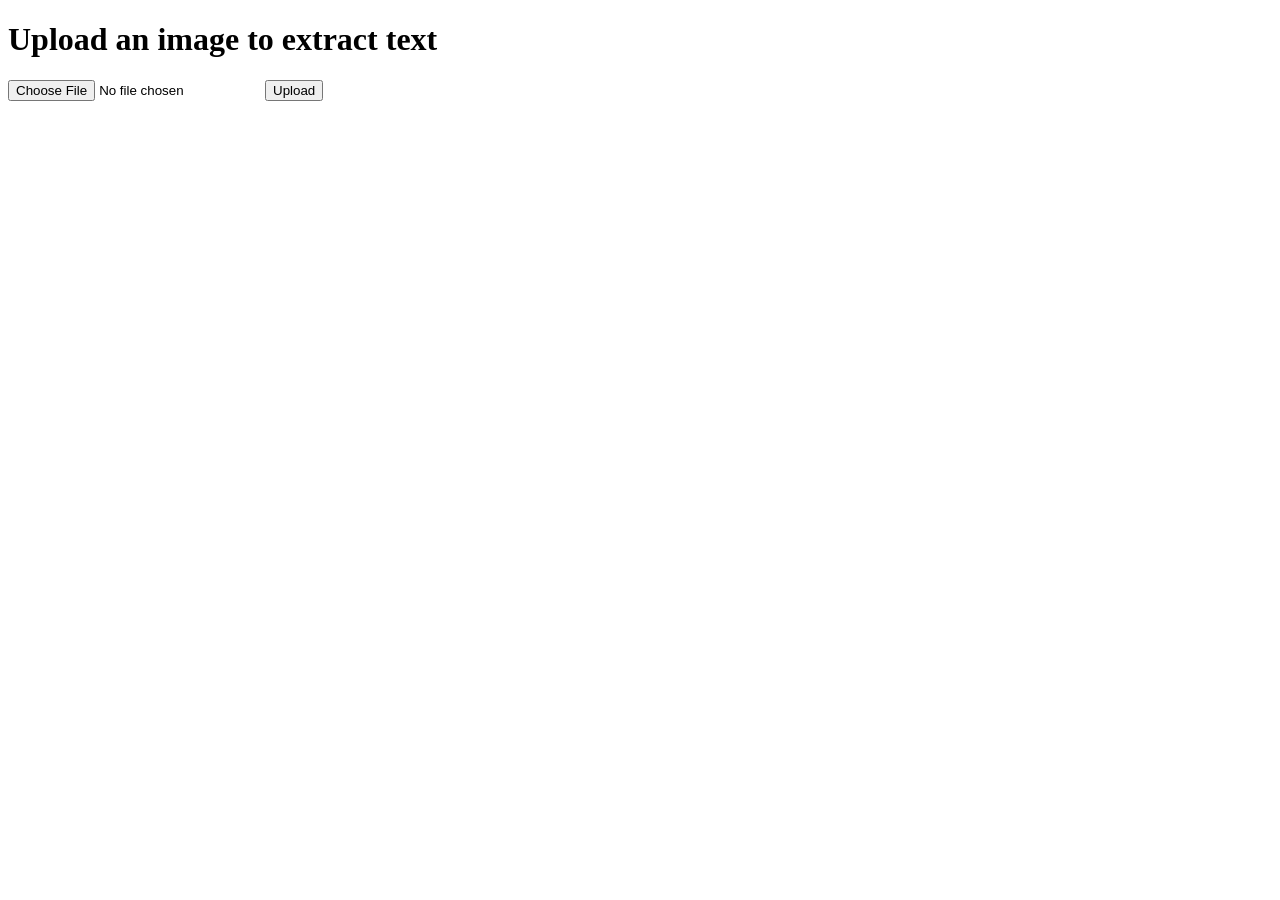
==== index.html @ 26cbd9dd "Add files via upload" ====
<!DOCTYPE html>
<html lang="en">
<head>
    <meta charset="UTF-8">
    <meta name="viewport" content="width=device-width, initial-scale=1.0">
    <title>OCR Upload</title>
</head>
<body>
    <h1>Upload an image to extract text</h1>
    <form id="uploadForm" enctype="multipart/form-data">
        <input type="file" id="fileInput" name="file" accept="image/*" required>
        <button type="submit">Upload</button>
    </form>
    <p id="status"></p>
    <a id="downloadLink" style="display: none;">Download Text</a>

    <script>
        document.getElementById('uploadForm').addEventListener('submit', function(event) {
            event.preventDefault();

            var formData = new FormData();
            var fileInput = document.getElementById('fileInput');
            var file = fileInput.files[0];
            formData.append('file', file);

            var xhr = new XMLHttpRequest();
            xhr.open('POST', '/upload', true);

            xhr.onload = function() {
                if (xhr.status === 200) {
                    var downloadLink = document.getElementById('downloadLink');
                    downloadLink.href = window.URL.createObjectURL(new Blob([xhr.response], {type: 'text/plain'}));
                    downloadLink.download = 'output.txt';
                    downloadLink.style.display = 'block';
                    downloadLink.textContent = 'Download Text';
                } else {
                    document.getElementById('status').textContent = 'Error: ' + xhr.responseText;
                }
            };

            xhr.send(formData);
        });
    </script>
</body>
</html>
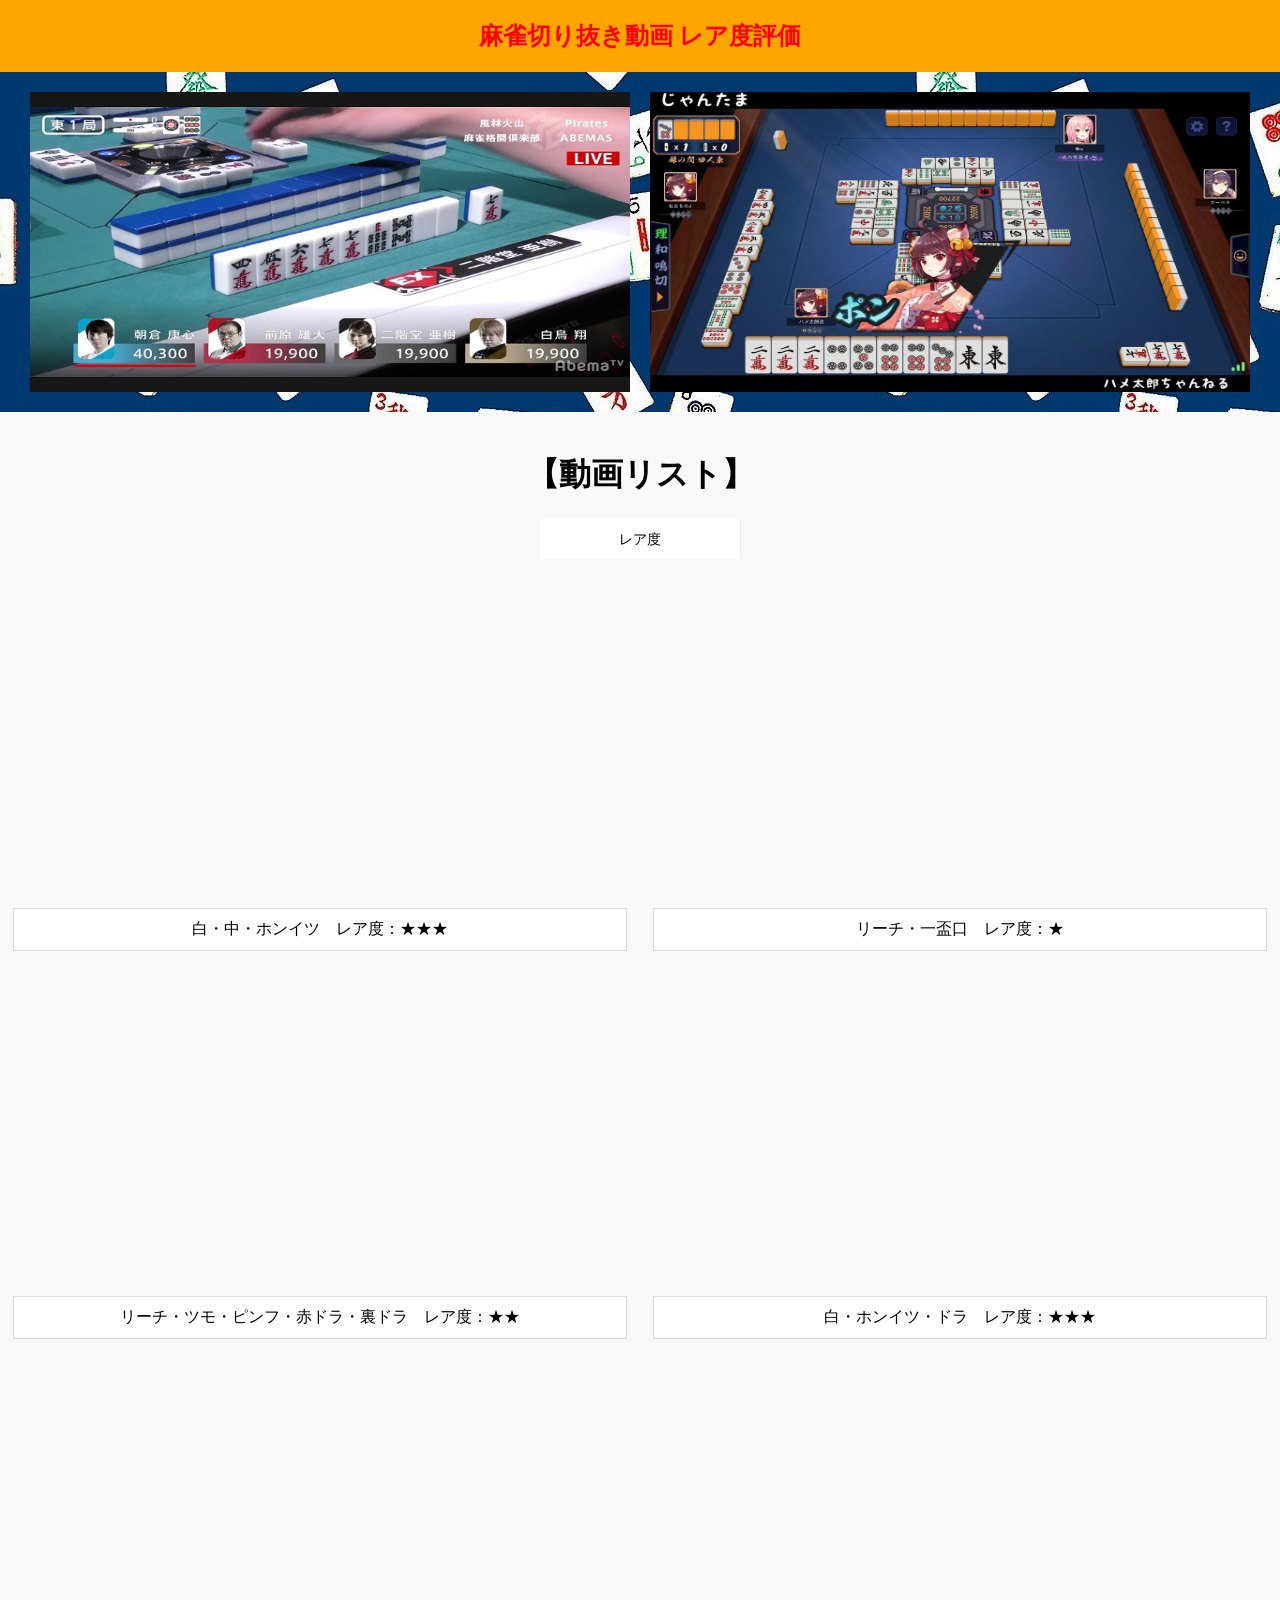
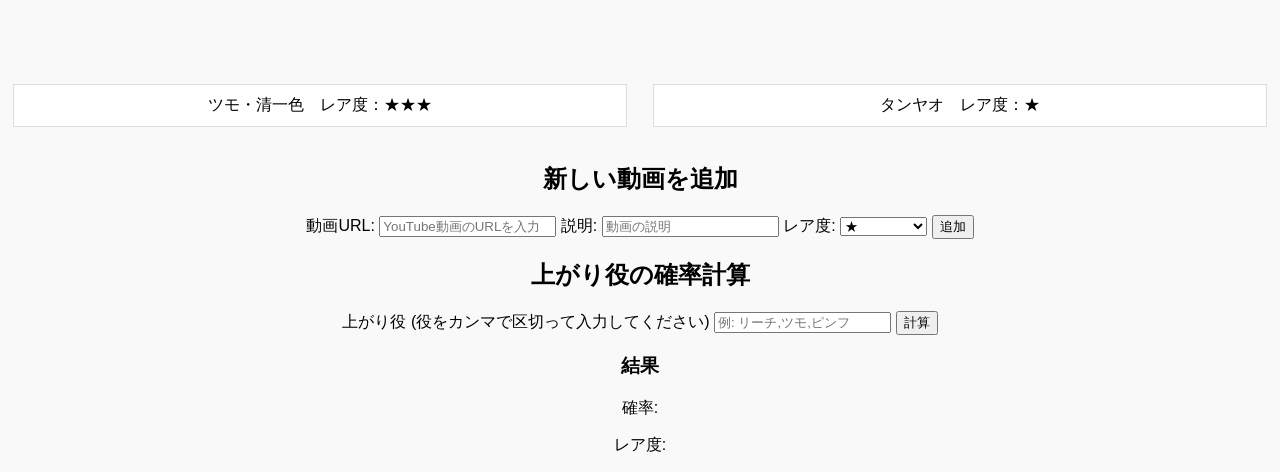
==== commit e9e9736a: "Add files via upload" ====
--- a/index.html
+++ b/index.html
@@ -1,45 +1,102 @@
 <!DOCTYPE html>
-<html lang="en">
+<html lang="ja">
 <head>
     <meta charset="UTF-8">
-    <meta name="viewport" content="width=device-width, initial-scale=1.0">
-    <title>OCR Upload</title>
+    <link rel="stylesheet" href="style.css">
+    <title>麻雀動画切り抜き</title>
 </head>
 <body>
-    <h1>Upload an image to extract text</h1>
-    <form id="uploadForm" enctype="multipart/form-data">
-        <input type="file" id="fileInput" name="file" accept="image/*" required>
-        <button type="submit">Upload</button>
-    </form>
-    <p id="status"></p>
-    <a id="downloadLink" style="display: none;">Download Text</a>
+<header>
+    <div class="title">麻雀切り抜き動画 レア度評価</div>
+    <div class="container1">
+        <img src="pictures/1.jpg" alt="" class="pic">
+        <img src="pictures/2.jpg" alt="" class="pic">
+    </div>
+</header>
 
-    <script>
-        document.getElementById('uploadForm').addEventListener('submit', function(event) {
-            event.preventDefault();
+<div class="menu">
+    <ul id="nav">
+        <h1>【動画リスト】</h1>
+        <li>レア度
+            <ul>
+                <li><a href="#" class="filter" data-rating="1">★</a></li>
+                <li><a href="#" class="filter" data-rating="2">★★</a></li>
+                <li><a href="#" class="filter" data-rating="3">★★★</a></li>
+                <li><a href="#" class="filter" data-rating="4">★★★★</a></li>
+                <li><a href="#" class="filter" data-rating="5">★★★★★</a></li>
+            </ul>
+        </li>
+    </ul>
+</div>
 
-            var formData = new FormData();
-            var fileInput = document.getElementById('fileInput');
-            var file = fileInput.files[0];
-            formData.append('file', file);
+<main>
+    <div class="videos" id="video-list">
 
-            var xhr = new XMLHttpRequest();
-            xhr.open('POST', '/upload', true);
+            <div class="video-item" data-rating="3">
+                <iframe src="https://www.youtube.com/embed/UqtCW3wxFeo?si=Hl3KNOtD_KadE1S4&amp;start=1372" title="YouTube video player" frameborder="0" allow="accelerometer; autoplay; clipboard-write; encrypted-media; gyroscope; picture-in-picture; web-share" referrerpolicy="strict-origin-when-cross-origin" allowfullscreen></iframe>
+                <p class="description">白・中・ホンイツ　レア度：★★★</p>
+                </div>
+             <div class="video-item" data-rating="1">
+                    <iframe width="560" height="315" src="https://www.youtube.com/embed/3ZbYOCLOE0o?si=r8RZxMwebtbaU_HY&amp;start=381" title="YouTube video player" frameborder="0" allow="accelerometer; autoplay; clipboard-write; encrypted-media; gyroscope; picture-in-picture; web-share" referrerpolicy="strict-origin-when-cross-origin" allowfullscreen></iframe>
+                    <p class="description">リーチ・一盃口　レア度：★</p>
+                </div>
 
-            xhr.onload = function() {
-                if (xhr.status === 200) {
-                    var downloadLink = document.getElementById('downloadLink');
-                    downloadLink.href = window.URL.createObjectURL(new Blob([xhr.response], {type: 'text/plain'}));
-                    downloadLink.download = 'output.txt';
-                    downloadLink.style.display = 'block';
-                    downloadLink.textContent = 'Download Text';
-                } else {
-                    document.getElementById('status').textContent = 'Error: ' + xhr.responseText;
-                }
-            };
 
-            xhr.send(formData);
-        });
-    </script>
+                    <div class="video-item" data-rating="2">
+                        <iframe src="https://www.youtube.com/embed/bdQlfyz_CpU?si=aZ2LqMYZJOReltD9&amp;start=2106" title="YouTube video player" frameborder="0" allow="accelerometer; autoplay; clipboard-write; encrypted-media; gyroscope; picture-in-picture; web-share" referrerpolicy="strict-origin-when-cross-origin" allowfullscreen></iframe>
+                        <p class="description">リーチ・ツモ・ピンフ・赤ドラ・裏ドラ　レア度：★★</p>
+                    </div>
+                    <div class="video-item" data-rating="3">
+                        <iframe src="https://www.youtube.com/embed/_6AnLbXSle4?si=Th9u5Xb2rl0T535F&amp;start=3226" title="YouTube video player" frameborder="0" allow="accelerometer; autoplay; clipboard-write; encrypted-media; gyroscope; picture-in-picture; web-share" referrerpolicy="strict-origin-when-cross-origin" allowfullscreen></iframe>
+                        <p class="description">白・ホンイツ・ドラ　レア度：★★★</p>
+                    </div>
+
+
+                    <div class="video-item" data-rating="3">
+                        <iframe src="https://www.youtube.com/embed/VYGwOeU7tkQ?si=qrsHRFXiJ-v-M-3w&amp;start=1222" title="YouTube video player" frameborder="0" allow="accelerometer; autoplay; clipboard-write; encrypted-media; gyroscope; picture-in-picture; web-share" referrerpolicy="strict-origin-when-cross-origin" allowfullscreen></iframe>
+                        <p class="description">ツモ・清一色　レア度：★★★</p>
+                    </div>
+                    <div class="video-item" data-rating="1">
+                        <iframe src="https://www.youtube.com/embed/NHiEzAEgbRw?si=0temkxp2BAre2yVy&amp;start=1978" title="YouTube video player" frameborder="0" allow="accelerometer; autoplay; clipboard-write; encrypted-media; gyroscope; picture-in-picture; web-share" referrerpolicy="strict-origin-when-cross-origin" allowfullscreen></iframe>
+                        <p class="description">タンヤオ　レア度：★</p>
+                    </div>
+
+
+        </div>
+
+
+    <!-- 新しい動画を追加するためのフォーム -->
+    <div class="input-section">
+        <h2>新しい動画を追加</h2>
+        <label for="video-url">動画URL:</label>
+        <input type="text" id="video-url" placeholder="YouTube動画のURLを入力">
+        <label for="video-description">説明:</label>
+        <input type="text" id="video-description" placeholder="動画の説明">
+        <label for="videoRating">レア度:</label>
+        <select id="videoRating">
+            <option value="1">★</option>
+            <option value="2">★★</option>
+            <option value="3">★★★</option>
+            <option value="4">★★★★</option>
+            <option value="5">★★★★★</option>
+        </select>
+        <button onclick="insertYouTubeVideo()">追加</button>
+    </div>
+
+
+    <h2>上がり役の確率計算</h2>
+    <label for="winning-hand">上がり役 (役をカンマで区切って入力してください)</label>
+    <input type="text" id="winning-hand" placeholder="例: リーチ,ツモ,ピンフ">
+    <button onclick="calculateProbability()">計算</button>
+
+    <h3>結果</h3>
+    <p id="probability-result">確率: </p>
+    <p id="rarity-result">レア度: </p>
+</div>
+
+
+</main>
+
+<script src="MJscript.js"></script>
 </body>
 </html>
--- a/style.css
+++ b/style.css
@@ -0,0 +1,170 @@
+body {
+    font-family: Arial, sans-serif;
+    background-color: #f9f9f9;
+    margin: 0;
+    padding: 0;
+    text-align: center;
+}
+
+.container {
+    width: 80%;
+    margin: 0 auto;
+    padding: 20px;
+}
+
+.title {
+    color: rgb(255, 0, 0);
+    display: flex;
+    justify-content: center;
+    align-items: center;
+    font-size: 24px;
+    font-weight: bold;
+    font-family: cursive;
+    background-color: #ffa500;
+    padding: 20px 0;
+}
+
+.container1 {
+    display: flex;
+    justify-content: center;
+    align-items: center;
+    background-image: url('pictures/backgraund.jpg');
+    padding: 20px 0;
+}
+
+.pic {
+    height: 300px;
+    width: 600px;
+    margin: 0 10px;
+}
+
+
+/* 最新動画のブロック */
+.video-box {
+    display: flex;
+    justify-content: space-between;
+    margin-bottom: 20px;
+}
+
+.video-item {
+    width: 48%;
+    position: relative;
+}
+
+iframe {
+    width: 100%;
+    height: 315px;
+}
+
+.description {
+    background-color: white;
+    color: black;
+    padding: 10px;
+    margin-top: 10px;
+    border: 1px solid #ddd;
+}
+
+/* 編集と削除ボタンのスタイル */
+.video-item button {
+    margin: 5px;
+    padding: 5px 10px;
+    font-size: 14px;
+    cursor: pointer;
+}
+
+.button-group {
+    position: absolute;
+    top: 10px; /* 動画の上部に配置 */
+    right: 10px; /* 右端に配置 */
+    display: flex;
+    gap: 5px;
+}
+
+/* レア度選択メニュー */
+.menu {
+    margin: 20px 0;
+    text-align: center;
+}
+
+#nav {
+    margin: 0;
+    padding: 0;
+    display: inline-block;
+    position: relative;
+}
+
+#nav > li {
+    list-style: none;
+    width: 200px;
+    height: 40px;
+    background: #fff;
+    text-align: center;
+    font-size: 14px;
+    line-height: 40px;
+    border-right: 1px solid #eee;
+    display: inline-block;
+    position: relative;
+    cursor: pointer;
+}
+
+#nav > li ul {
+    display: none;
+    position: absolute;
+    top: 100%;
+    left: 0;
+    width: 100%;
+    background: #fff;
+    border: 1px solid #eee;
+    padding: 0;
+    margin: 0;
+    z-index: 1000;
+}
+
+#nav > li:hover ul {
+    display: block;
+}
+
+#nav li ul li {
+    border-top: 1px solid #eee;
+    height: 40px;
+    line-height: 40px;
+}
+
+#nav li a {
+    text-decoration: none;
+    color: #000;
+    display: block;
+    width: 100%;
+    height: 100%;
+}
+
+#nav li ul li a:hover {
+    background: #f4f4f4;
+}
+
+/* 動画リスト */
+.videos {
+    display: flex;
+    flex-wrap: wrap;
+    justify-content: space-around;
+    margin-bottom: 20px;
+}
+
+.box {
+    width: 48%;
+    position: relative;
+    padding-bottom: 27%; /* 16:9 aspect ratio */
+    margin-bottom: 20px;
+}
+
+.box iframe {
+    position: absolute;
+    top: 0;
+    left: 0;
+    width: 100%;
+    height: 100%;
+}
+.input-section {
+    margin: 20px 0;
+    text-align: center;
+}
